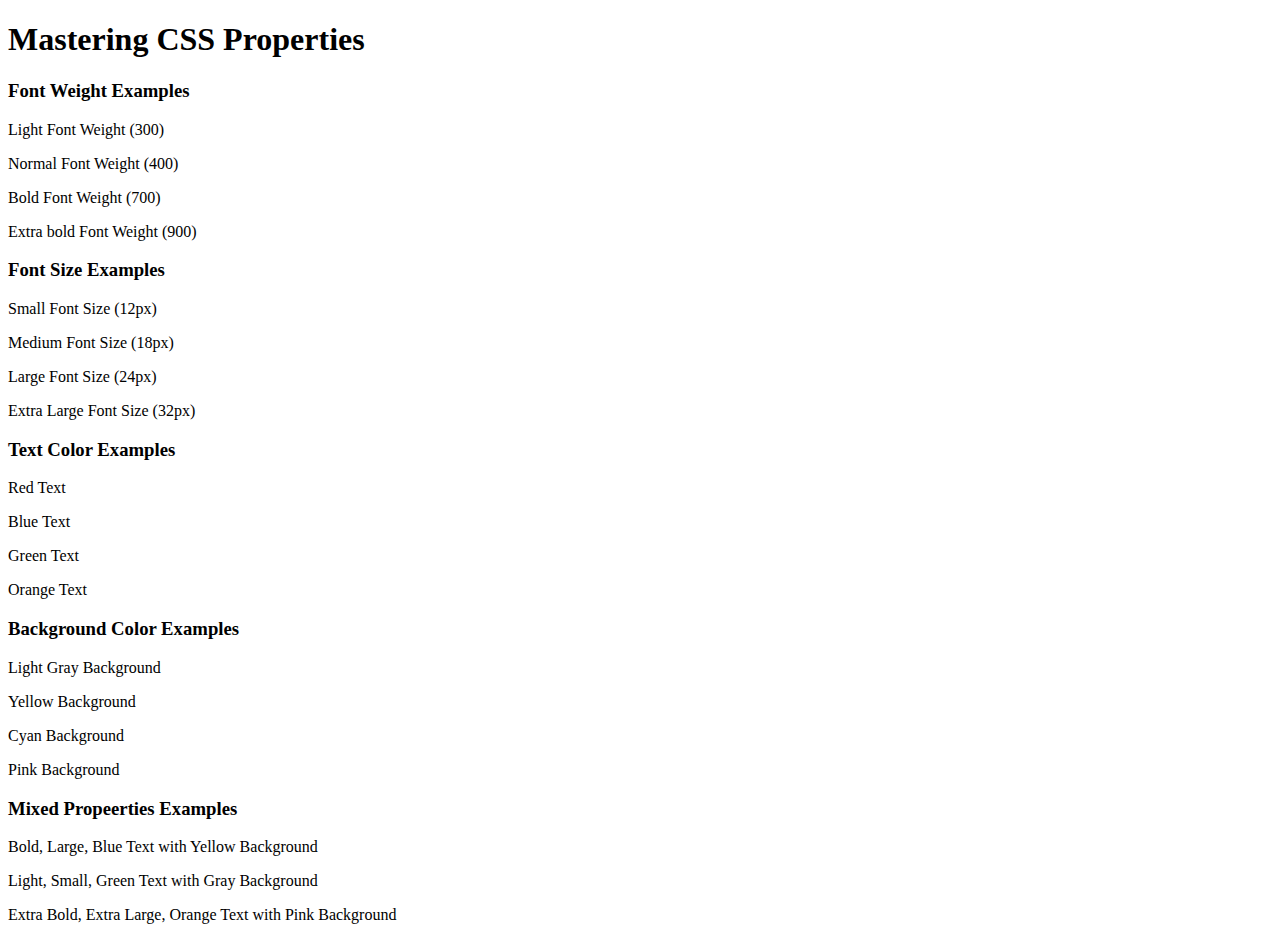
==== index.html @ 7827d781 "changfe name" ====
<!DOCTYPE html>
<html lang="en">
<head>
    <meta charset="UTF-8">
    <meta name="viewport" content="width=device-width, initial-scale=1.0">
    <title>CSS</title>
    <link rel="stylesheet" href="sty.css">
</head>
<body>
    <h1 class="center">Mastering CSS Properties</h1>
    <div class="loader" ><h3 class="center">Font Weight Examples</h3>
    <p class="Examples Light">Light Font Weight (300)</p>
    <p class="Examples normal">Normal Font Weight (400)</p>
    <p class="Examples bold">Bold Font Weight (700)</p>
    <p class="Examples extra-bold">Extra bold Font Weight (900)</p></div>
    
    <div class="loader"><h3 class="center">Font Size Examples</h3>
    <p class="Examples small">Small Font Size (12px)</p>
    <p class="Examples medium">Medium Font Size (18px)</p>
    <p class="Examples large">Large Font Size (24px)</p>
    <p class="Examples extra-large">Extra Large Font Size (32px)</p></div>

    <div class="loader"><h3 class="center">Text Color Examples</h3>
    <p class="Examples red">Red Text </p>
    <p class="Examples blue">Blue Text </p>
    <p class="Examples green">Green Text </p>
    <p class="Examples orange">Orange Text </p></div>

    <div class="loader"><h3 class="center">Background Color Examples</h3>
    <p class="Examples gray">Light Gray Background</p>
    <p class="Examples yellow">Yellow Background</p>
    <p class="Examples cyan">Cyan Background</p>
    <p class="Examples pink">Pink Background</p></div>

    <div class="loader"><h3 class="center">Mixed Propeerties Examples</h3>
    <p class="Examples mixed-text-large">Bold, Large, Blue Text with Yellow Background</p>
    <p class="Examples mixed-text-small">Light, Small, Green Text with Gray Background</p>
    <p class="Examples mixed-text-extra">Extra Bold, Extra Large, Orange Text with Pink Background</p>
    </div>
</body>
</html>
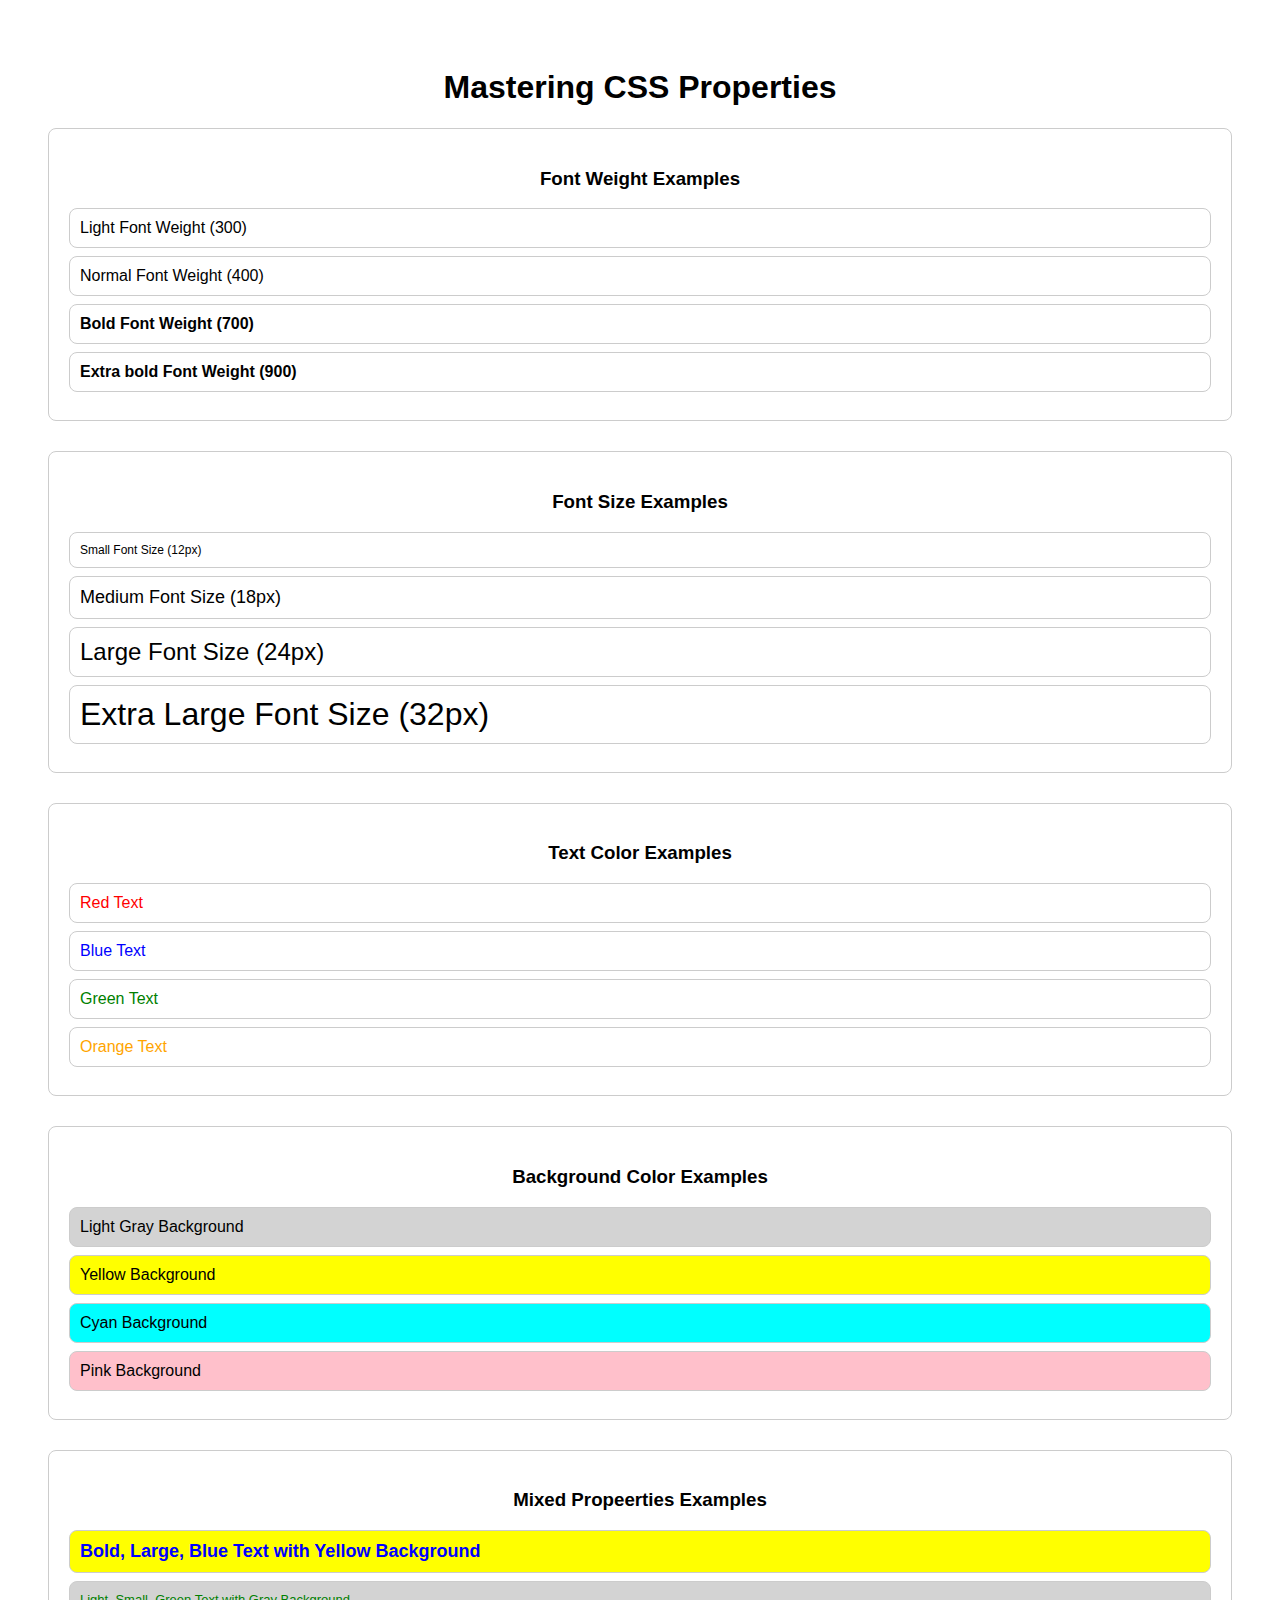
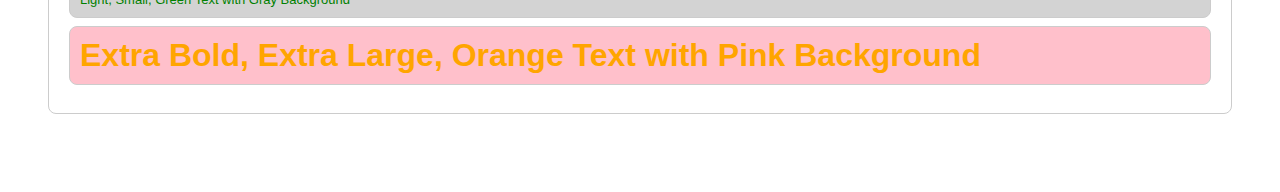
==== commit d91a4aa1: "changfe name" ====
--- a/index.html
+++ b/index.html
@@ -4,7 +4,7 @@
     <meta charset="UTF-8">
     <meta name="viewport" content="width=device-width, initial-scale=1.0">
     <title>CSS</title>
-    <link rel="stylesheet" href="sty.css">
+    <link rel="stylesheet" href="style.css">
 </head>
 <body>
     <h1 class="center">Mastering CSS Properties</h1>
--- a/style.css
+++ b/style.css
@@ -0,0 +1,85 @@
+.center{
+    text-align: center;
+}
+body{ padding: 40px;
+    font-family: Arial
+}
+.loader {
+    border: 1px solid #ccc;
+    border-radius: 8px;
+    background-color: #ffffff;
+    margin-bottom: 30px;
+    padding: 20px;
+}
+.Examples{
+    padding: 10px;
+    margin: 8px 0px;
+    border: 1px solid #ccc;
+    border-radius: 8px;
+}
+.Light{
+    font-weight: 300;
+}
+.normal{
+    font-weight: 400;
+}
+.bold{
+    font-weight: 700;
+}
+.extra-bold{
+    font-weight: 900;
+}
+.small{
+    font-size: 12px;
+}
+.medium{
+    font-size: 18px;
+}
+.large{
+    font-size: 24px;
+}
+.extra-large{
+    font-size: 32px;
+}
+.red{
+    color: red;
+}
+.blue{
+    color: blue;
+}
+.green{
+    color: green;
+}
+.orange{
+    color: orange;
+}
+.gray{
+    background-color: lightgray;
+}
+.yellow{
+    background-color: yellow;
+}
+.cyan{
+    background-color: cyan;
+}
+.pink{
+    background-color: pink;
+}
+.mixed-text-large{
+    background-color: yellow;
+    color: blue;
+    font-size: large;
+    font-weight: bold;
+}
+.mixed-text-small{
+    background-color: lightgray;
+    color:green;
+    font-size: small;
+    font-weight: light;
+}
+.mixed-text-extra{
+    background-color: pink;
+    color: orange;
+    font-size: 32px;
+    font-weight: 900;
+}